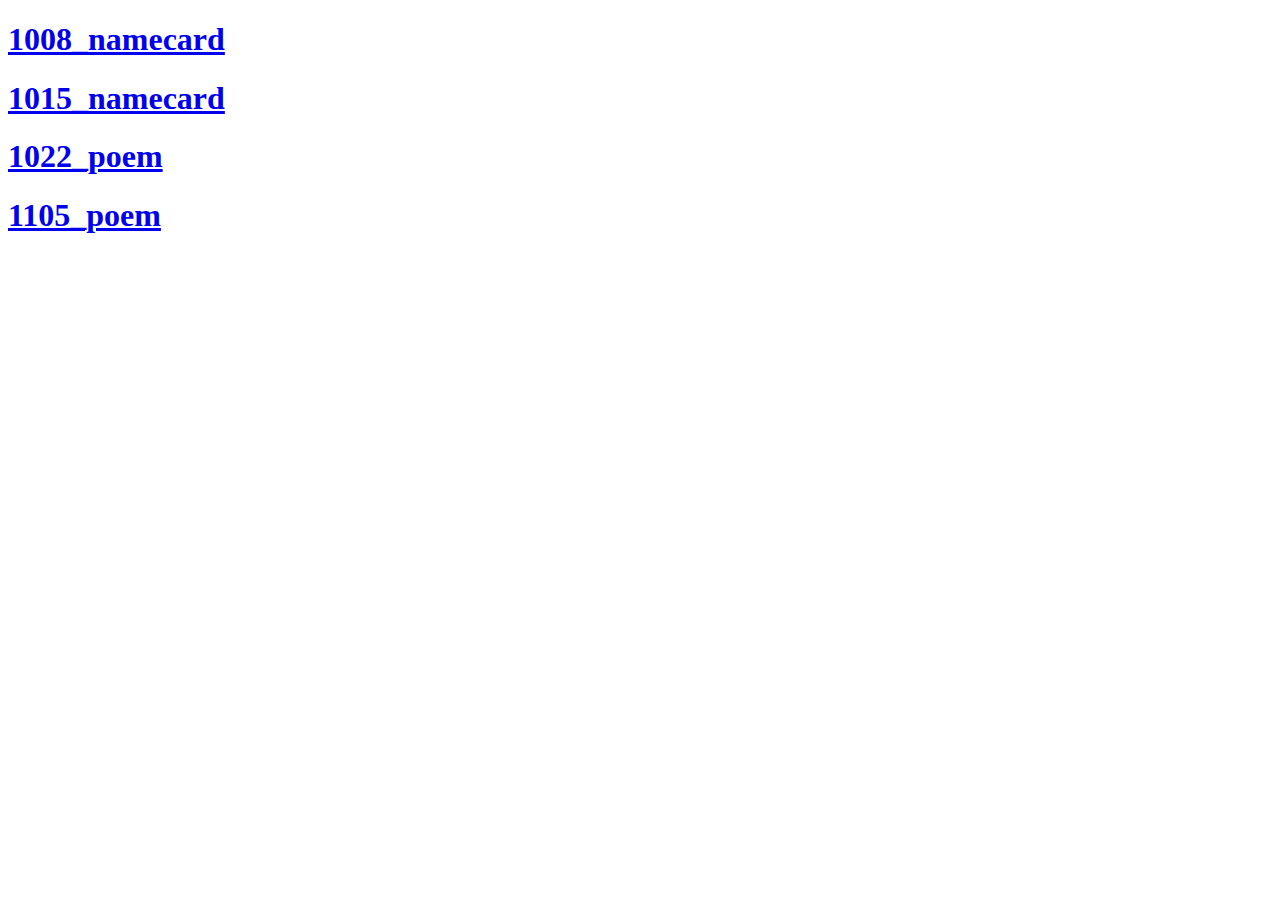
==== index.html @ 1c2cde36 "index.html" ====
<!DOCTYPE html>

<html>

	<head>
		<meta charset="utf-8">
		<title>JAEL'S NAMECARD</title>
	</head>

	<body>
	<h1>
	<a href='./1008/1008_namecard.html'>1008_namecard</a>
	</h1>
	<h1>
	<a href='./1015/index.html'>1015_namecard</a>
	</h1>
	<h1>
	<a href='./1022/index.html'>1022_poem</a>
	</h1>
	<h1>
	<a href='./1105/index.html'>1105_poem</a>
	</h1>
	</body>

</html>
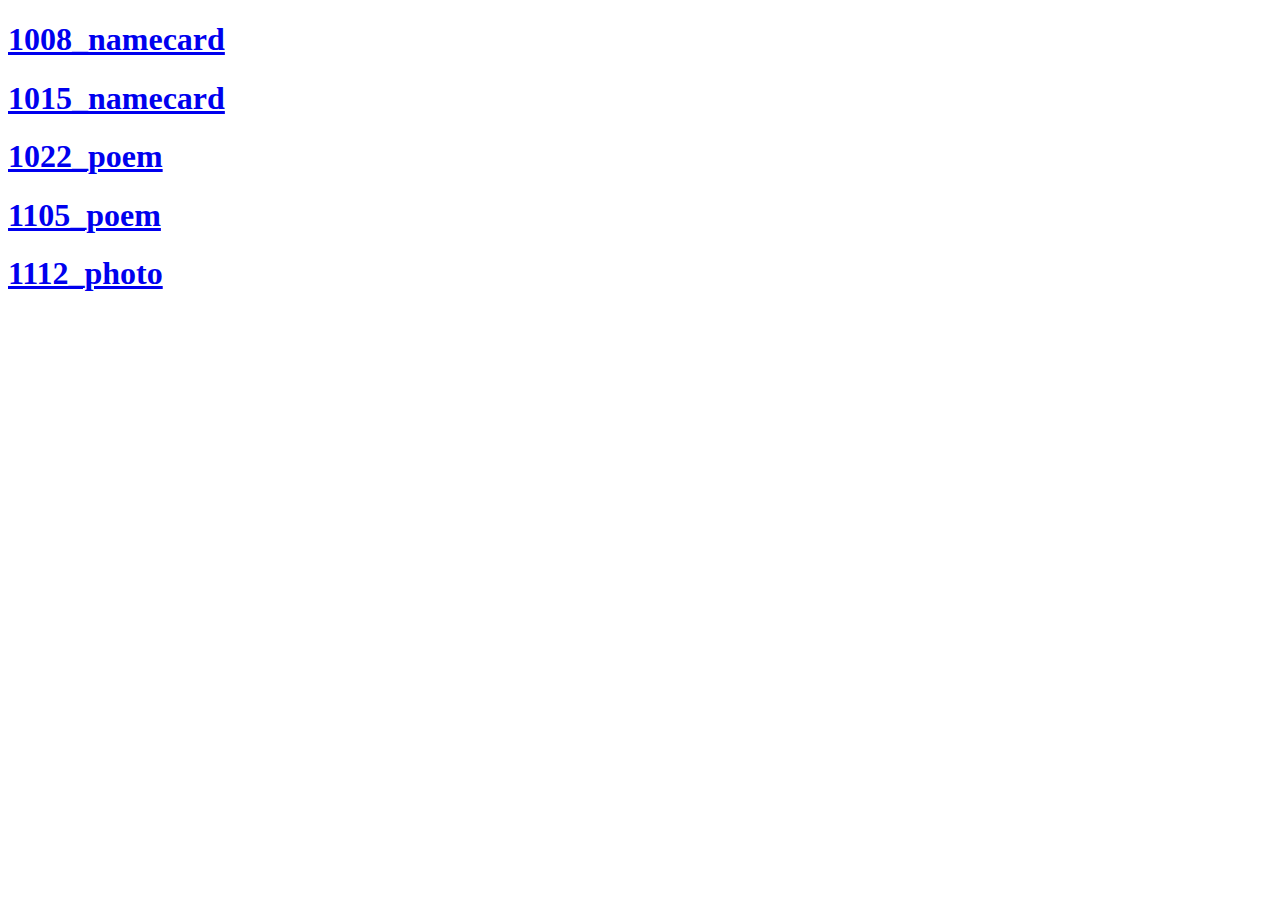
==== commit bfe7233f: "index.html" ====
--- a/index.html
+++ b/index.html
@@ -20,6 +20,9 @@
 	<h1>
 	<a href='./1105/index.html'>1105_poem</a>
 	</h1>
+	<h1>
+	<a href='./1112/index.html'>1112_photo</a>
+	</h1>
 	</body>
 
 </html>
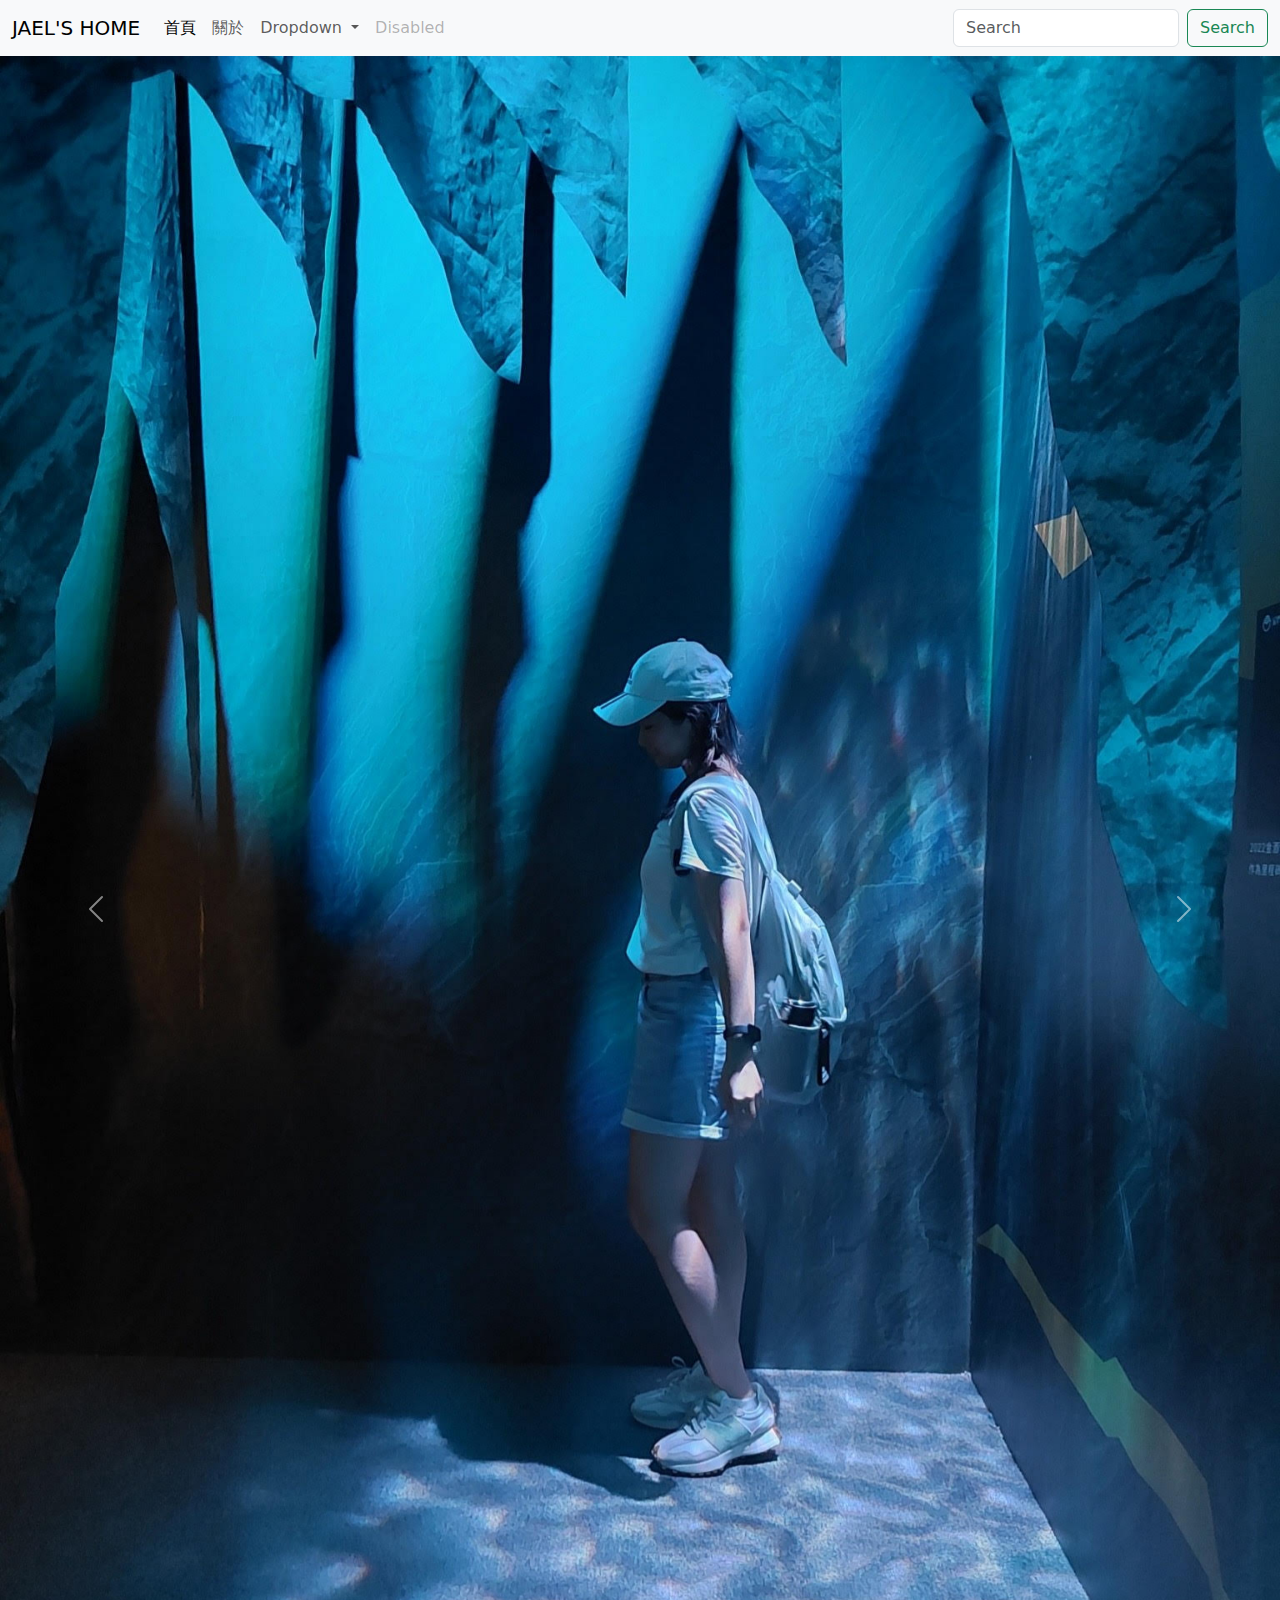
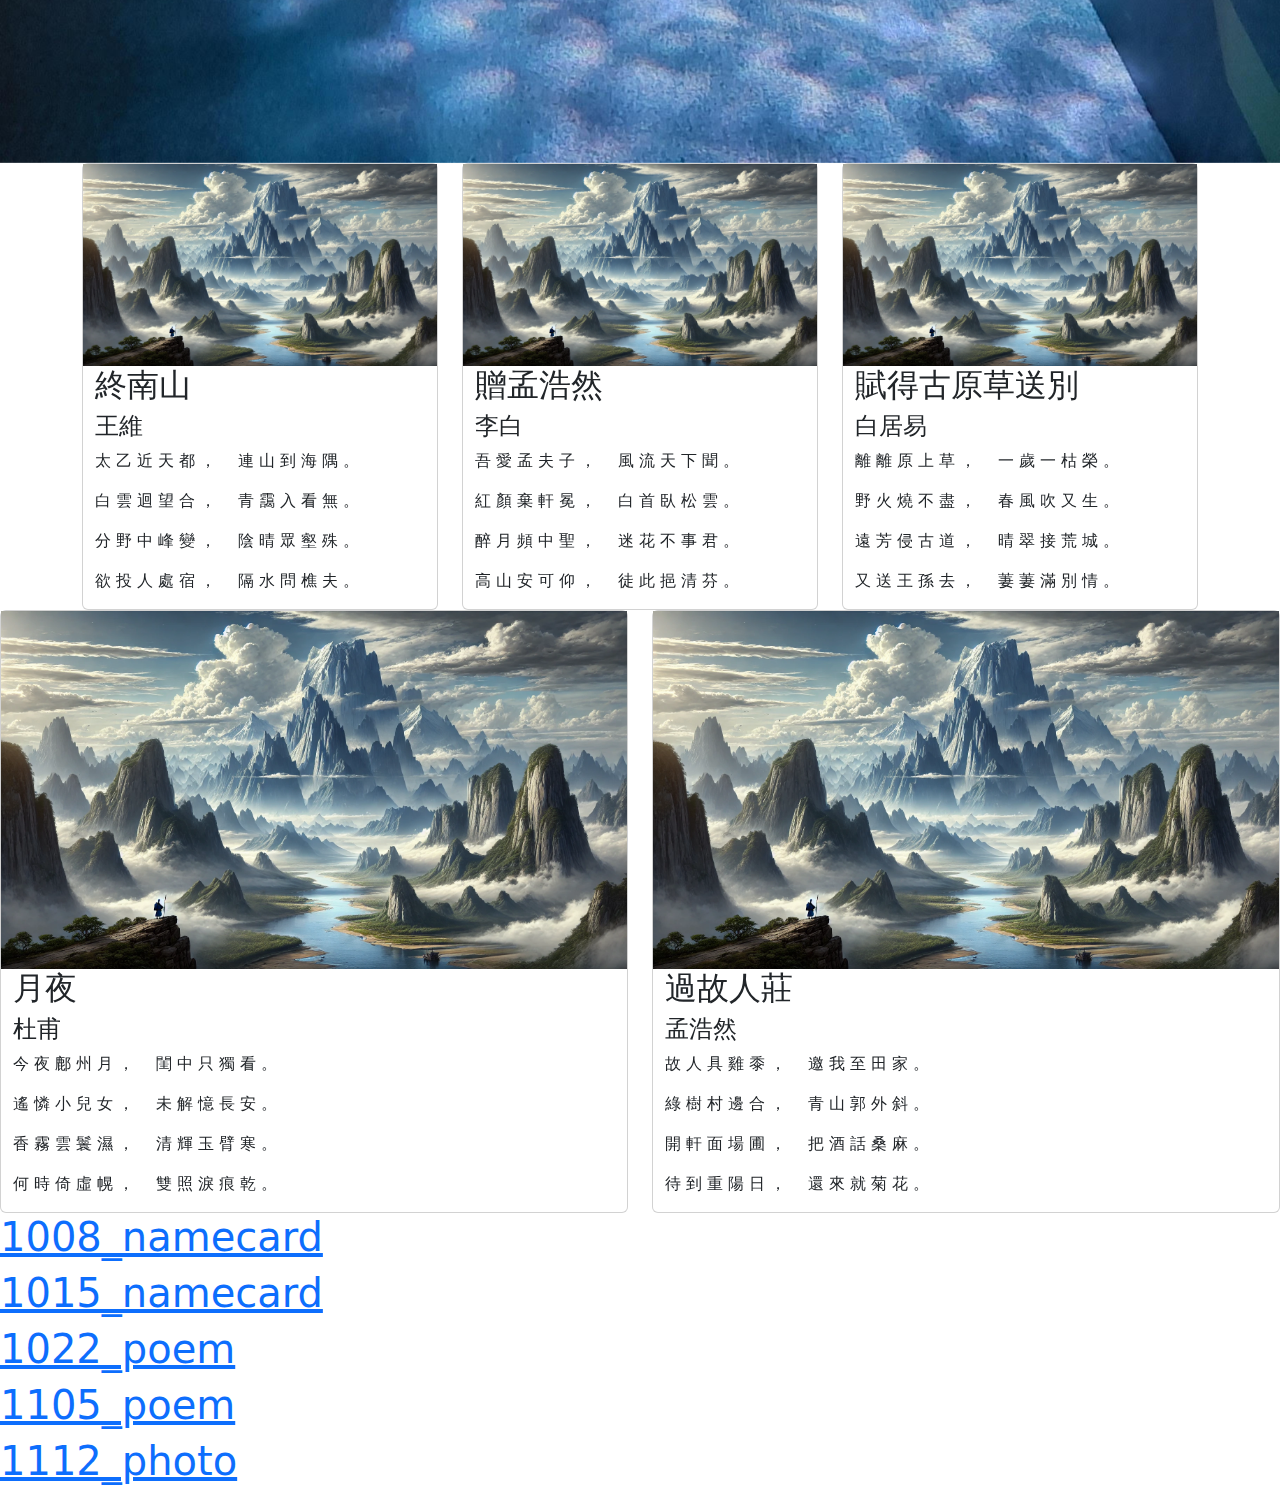
==== commit 9805054f: "Add files via upload" ====
--- a/index.html
+++ b/index.html
@@ -3,11 +3,150 @@
 <html>
 
 	<head>
+
 		<meta charset="utf-8">
 		<title>JAEL'S NAMECARD</title>
+		<link href="https://cdn.jsdelivr.net/npm/bootstrap@5.3.3/dist/css/bootstrap.min.css" rel="stylesheet" integrity="sha384-QWTKZyjpPEjISv5WaRU9OFeRpok6YctnYmDr5pNlyT2bRjXh0JMhjY6hW+ALEwIH" crossorigin="anonymous">
+		<script src="https://cdn.jsdelivr.net/npm/bootstrap@5.3.3/dist/js/bootstrap.bundle.min.js" integrity="sha384-YvpcrYf0tY3lHB60NNkmXc5s9fDVZLESaAA55NDzOxhy9GkcIdslK1eN7N6jIeHz" crossorigin="anonymous"></script>
+
 	</head>
 
 	<body>
+		<nav class="navbar navbar-expand-lg bg-body-tertiary">
+			<div class="container-fluid">
+			  <a class="navbar-brand" href="#">JAEL'S HOME</a>
+			  <button class="navbar-toggler" type="button" data-bs-toggle="collapse" data-bs-target="#navbarSupportedContent" aria-controls="navbarSupportedContent" aria-expanded="false" aria-label="Toggle navigation">
+				<span class="navbar-toggler-icon"></span>
+			  </button>
+			  <div class="collapse navbar-collapse" id="navbarSupportedContent">
+				<ul class="navbar-nav me-auto mb-2 mb-lg-0">
+				  <li class="nav-item">
+					<a class="nav-link active" aria-current="page" href="#">首頁</a>
+				  </li>
+				  <li class="nav-item">
+					<a class="nav-link" href="#">關於</a>
+				  </li>
+				  <li class="nav-item dropdown">
+					<a class="nav-link dropdown-toggle" href="#" role="button" data-bs-toggle="dropdown" aria-expanded="false">
+					  Dropdown
+					</a>
+					<ul class="dropdown-menu">
+					  <li><a class="dropdown-item" href="#">Action</a></li>
+					  <li><a class="dropdown-item" href="#">Another action</a></li>
+					  <li><hr class="dropdown-divider"></li>
+					  <li><a class="dropdown-item" href="#">Something else here</a></li>
+					</ul>
+				  </li>
+				  <li class="nav-item">
+					<a class="nav-link disabled" aria-disabled="true">Disabled</a>
+				  </li>
+				</ul>
+				<form class="d-flex" role="search">
+				  <input class="form-control me-2" type="search" placeholder="Search" aria-label="Search">
+				  <button class="btn btn-outline-success" type="submit">Search</button>
+				</form>
+			  </div>
+			</div>
+		  </nav>
+		  <div id="carouselExample" class="carousel slide">
+            <div class="carousel-inner">
+                <div class="carousel-item active">
+                <img src="1112/1.jpg" class="d-block w-100" alt="...">
+                </div>
+                <div class="carousel-item">
+                <img src="1112/2.jpg" class="d-block w-100" alt="...">
+                </div>
+                <div class="carousel-item">
+                <img src="1112/3.jpg" class="d-block w-100" alt="...">
+                </div>
+                <div class="carousel-item">
+                <img src="1112/4.jpg" class="d-block w-100" alt="...">
+                </div>
+                <div class="carousel-item">
+                <img src="1112/5.jpg" class="d-block w-100" alt="...">
+                </div>
+            </div>
+            <button class="carousel-control-prev" type="button" data-bs-target="#carouselExample" data-bs-slide="prev">
+                <span class="carousel-control-prev-icon" aria-hidden="true"></span>
+                <span class="visually-hidden">Previous</span>
+            </button>
+            <button class="carousel-control-next" type="button" data-bs-target="#carouselExample" data-bs-slide="next">
+                <span class="carousel-control-next-icon" aria-hidden="true"></span>
+                <span class="visually-hidden">Next</span>
+            </button>
+        </div>
+		<div class="container">
+			<div class="row">
+				<div class="col-4"><div class = 'card'>
+					<img src = '1105/mountains.png' style = 'width:100%'>
+					<div class = 'container cactus-classical-serif-regular'>
+						<h2>終南山</h2>
+						<h4>王維</h4>
+						<p>太 乙 近 天 都 ，	　連 山 到 海 隅 。</br>
+						<p>白 雲 迴 望 合 ，	　青 靄 入 看 無 。</br>
+						<p>分 野 中 峰 變 ，	　陰 晴 眾 壑 殊 。</br>
+						<p>欲 投 人 處 宿 ，	　隔 水 問 樵 夫 。</br>
+					</div>
+					</div>
+					
+					</div>
+				<div class="col-4"><div class = 'card'>
+					<img src = '1105/mountains.png' style = 'width:100%'>
+					<div class = 'container cactus-classical-serif-regular'>
+						<h2>贈孟浩然</h2>
+						<h4>李白</h4>
+						<p>吾 愛 孟 夫 子 ，	　風 流 天 下 聞 。</br>
+						<p>紅 顏 棄 軒 冕 ，	　白 首 臥 松 雲 。</br>
+						<p>醉 月 頻 中 聖 ，	　迷 花 不 事 君 。</br>
+						<p>高 山 安 可 仰 ，	　徒 此 挹 清 芬 。</br>
+					</div>
+					</div>
+					
+					</div>
+				<div class="col-4"><div class = 'card'>
+					<img src = '1105/mountains.png' style = 'width:100%'>
+					<div class = 'container cactus-classical-serif-regular'>
+						<h2>賦得古原草送別</h2>
+						<h4>白居易</h4>
+						<p>離 離 原 上 草 ，	　一 歲 一 枯 榮 。</br>
+						<p>野 火 燒 不 盡 ，	　春 風 吹 又 生 。</br>
+						<p>遠 芳 侵 古 道 ，	　晴 翠 接 荒 城 。</br>
+						<p>又 送 王 孫 去 ，	　萋 萋 滿 別 情 。</br>
+					</div>
+					</div>
+					
+					</div>
+			</div>
+		</div>	
+			<div class="row">
+				<div class="col-6"><div class = 'card'>
+					<img src = '1105/mountains.png' style = 'width:100%'>
+					<div class = 'container cactus-classical-serif-regular'>
+						<h2>月夜</h2>
+						<h4>杜甫</h4>
+						<p>今 夜 鄜 州 月 ，	　閨 中 只 獨 看 。</br>
+						<p>遙 憐 小 兒 女 ，	　未 解 憶 長 安 。</br>
+						<p>香 霧 雲 鬟 濕 ，	　清 輝 玉 臂 寒 。</br>
+						<p>何 時 倚 虛 幌 ，	　雙 照 淚 痕 乾 。</br>
+					</div>
+					</div>
+					
+					</div>
+				<div class="col-6"><div class = 'card'>
+					<img src = '1105/mountains.png' style = 'width:100%'>
+					<div class = 'container cactus-classical-serif-regular'>
+						<h2>過故人莊</h2>
+						<h4>孟浩然</h4>
+						<p>故 人 具 雞 黍 ，	　邀 我 至 田 家 。</br>
+						<p>綠 樹 村 邊 合 ，	　青 山 郭 外 斜 。</br>
+						<p>開 軒 面 場 圃 ，	　把 酒 話 桑 麻 。</br>
+						<p>待 到 重 陽 日 ，	　還 來 就 菊 花 。</br>
+					</div>
+					</div>
+					
+					</div>
+			</div>
+		</div>	
 	<h1>
 	<a href='./1008/1008_namecard.html'>1008_namecard</a>
 	</h1>
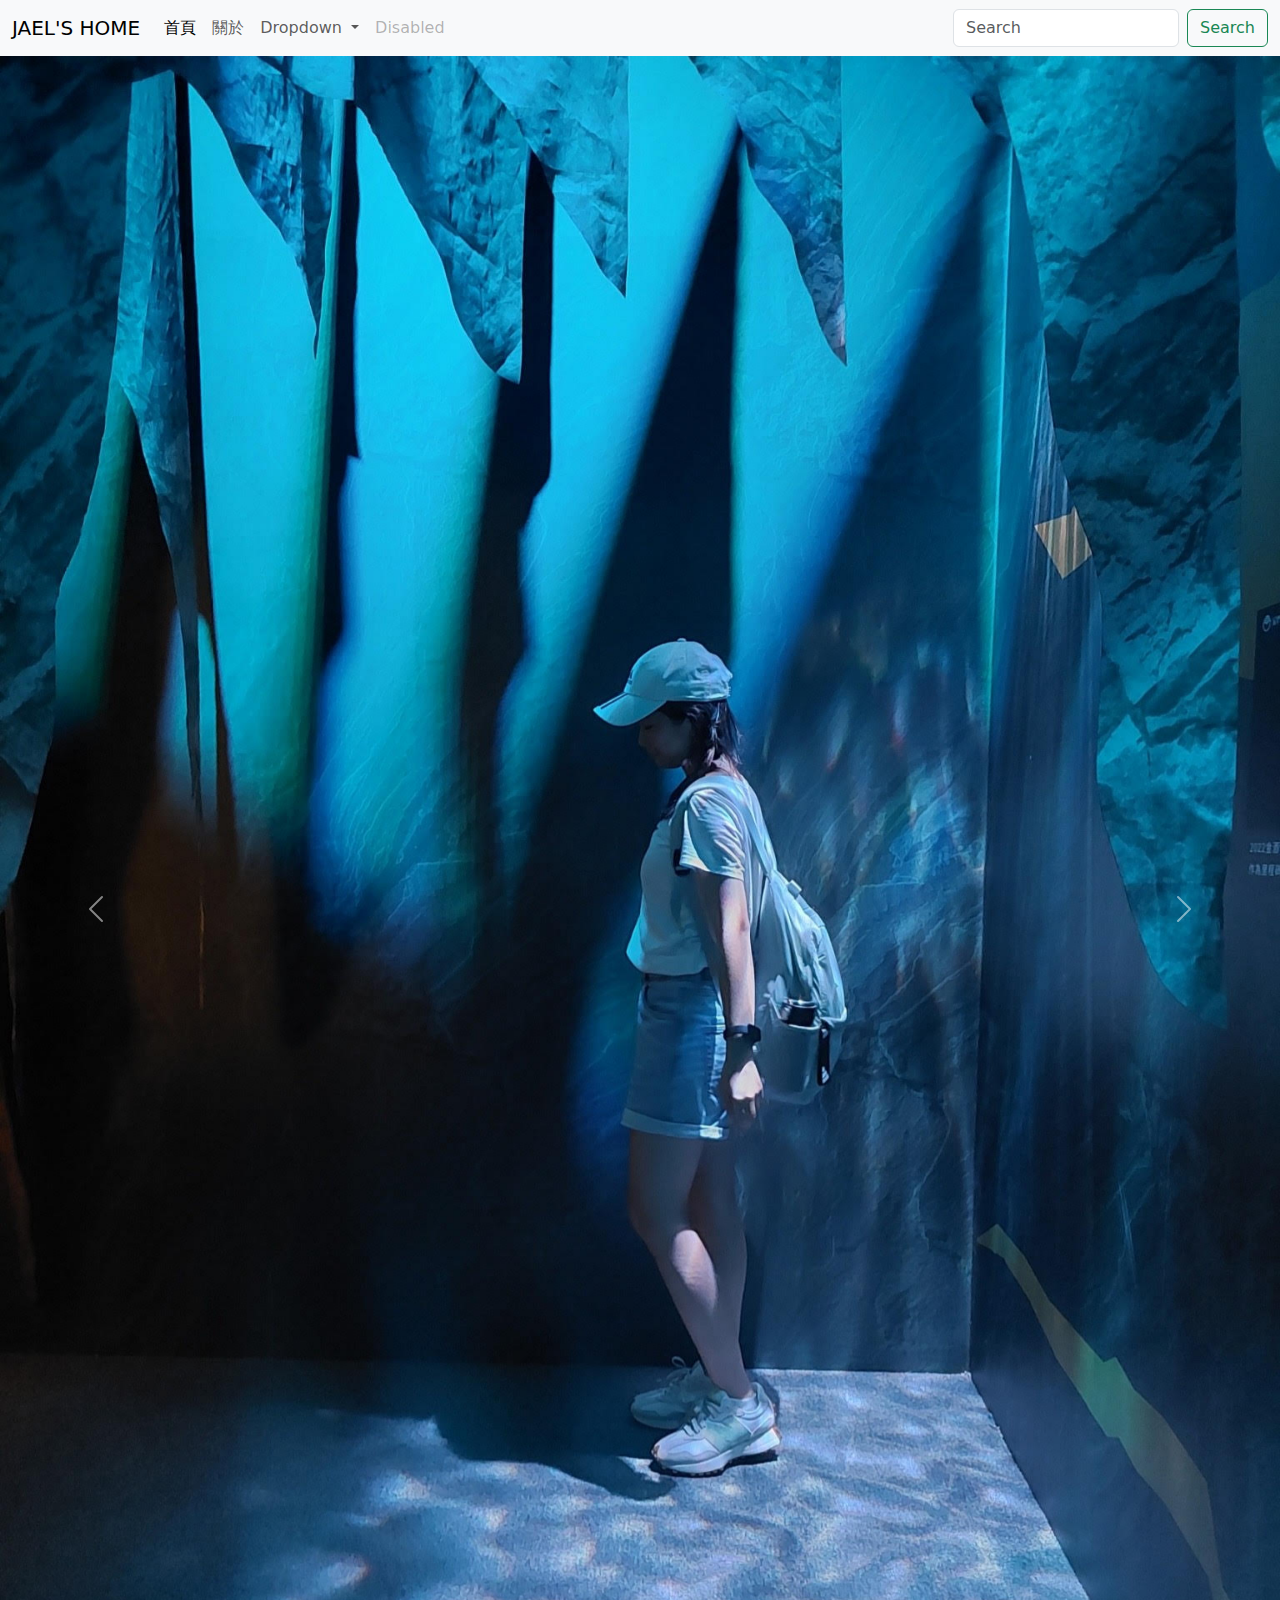
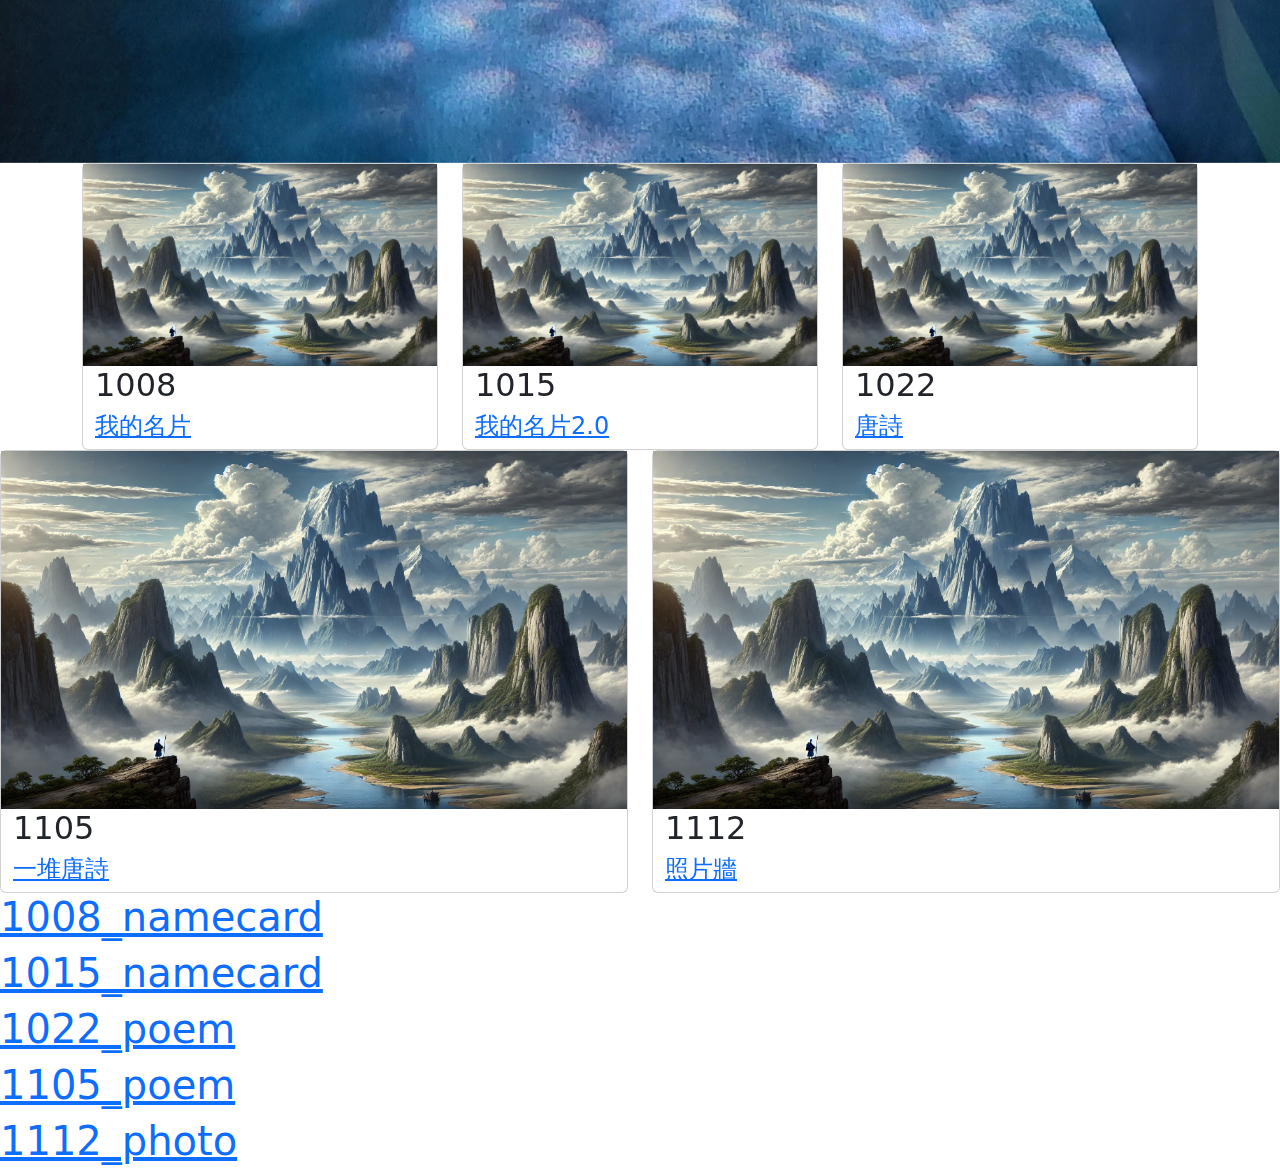
==== commit c7dd42ac: "Add files via upload" ====
--- a/index.html
+++ b/index.html
@@ -80,12 +80,8 @@
 				<div class="col-4"><div class = 'card'>
 					<img src = '1105/mountains.png' style = 'width:100%'>
 					<div class = 'container cactus-classical-serif-regular'>
-						<h2>終南山</h2>
-						<h4>王維</h4>
-						<p>太 乙 近 天 都 ，	　連 山 到 海 隅 。</br>
-						<p>白 雲 迴 望 合 ，	　青 靄 入 看 無 。</br>
-						<p>分 野 中 峰 變 ，	　陰 晴 眾 壑 殊 。</br>
-						<p>欲 投 人 處 宿 ，	　隔 水 問 樵 夫 。</br>
+						<h2>1008</h2>
+						<h4><a href="./1008/1008_namecard.html">我的名片</a></h4>
 					</div>
 					</div>
 					
@@ -93,12 +89,8 @@
 				<div class="col-4"><div class = 'card'>
 					<img src = '1105/mountains.png' style = 'width:100%'>
 					<div class = 'container cactus-classical-serif-regular'>
-						<h2>贈孟浩然</h2>
-						<h4>李白</h4>
-						<p>吾 愛 孟 夫 子 ，	　風 流 天 下 聞 。</br>
-						<p>紅 顏 棄 軒 冕 ，	　白 首 臥 松 雲 。</br>
-						<p>醉 月 頻 中 聖 ，	　迷 花 不 事 君 。</br>
-						<p>高 山 安 可 仰 ，	　徒 此 挹 清 芬 。</br>
+						<h2>1015</h2>
+						<h4><a href="./1015/index.html">我的名片2.0</a></h4>
 					</div>
 					</div>
 					
@@ -106,12 +98,8 @@
 				<div class="col-4"><div class = 'card'>
 					<img src = '1105/mountains.png' style = 'width:100%'>
 					<div class = 'container cactus-classical-serif-regular'>
-						<h2>賦得古原草送別</h2>
-						<h4>白居易</h4>
-						<p>離 離 原 上 草 ，	　一 歲 一 枯 榮 。</br>
-						<p>野 火 燒 不 盡 ，	　春 風 吹 又 生 。</br>
-						<p>遠 芳 侵 古 道 ，	　晴 翠 接 荒 城 。</br>
-						<p>又 送 王 孫 去 ，	　萋 萋 滿 別 情 。</br>
+						<h2>1022</h2>
+						<h4><a href="./1022/index.html">唐詩</a></h4>
 					</div>
 					</div>
 					
@@ -122,12 +110,8 @@
 				<div class="col-6"><div class = 'card'>
 					<img src = '1105/mountains.png' style = 'width:100%'>
 					<div class = 'container cactus-classical-serif-regular'>
-						<h2>月夜</h2>
-						<h4>杜甫</h4>
-						<p>今 夜 鄜 州 月 ，	　閨 中 只 獨 看 。</br>
-						<p>遙 憐 小 兒 女 ，	　未 解 憶 長 安 。</br>
-						<p>香 霧 雲 鬟 濕 ，	　清 輝 玉 臂 寒 。</br>
-						<p>何 時 倚 虛 幌 ，	　雙 照 淚 痕 乾 。</br>
+						<h2>1105</h2>
+						<h4><a href="./1105/index.html">一堆唐詩</a></h4>
 					</div>
 					</div>
 					
@@ -135,12 +119,8 @@
 				<div class="col-6"><div class = 'card'>
 					<img src = '1105/mountains.png' style = 'width:100%'>
 					<div class = 'container cactus-classical-serif-regular'>
-						<h2>過故人莊</h2>
-						<h4>孟浩然</h4>
-						<p>故 人 具 雞 黍 ，	　邀 我 至 田 家 。</br>
-						<p>綠 樹 村 邊 合 ，	　青 山 郭 外 斜 。</br>
-						<p>開 軒 面 場 圃 ，	　把 酒 話 桑 麻 。</br>
-						<p>待 到 重 陽 日 ，	　還 來 就 菊 花 。</br>
+						<h2>1112</h2>
+						<h4><a href="./1112/index.html">照片牆</a></h4>
 					</div>
 					</div>
 					
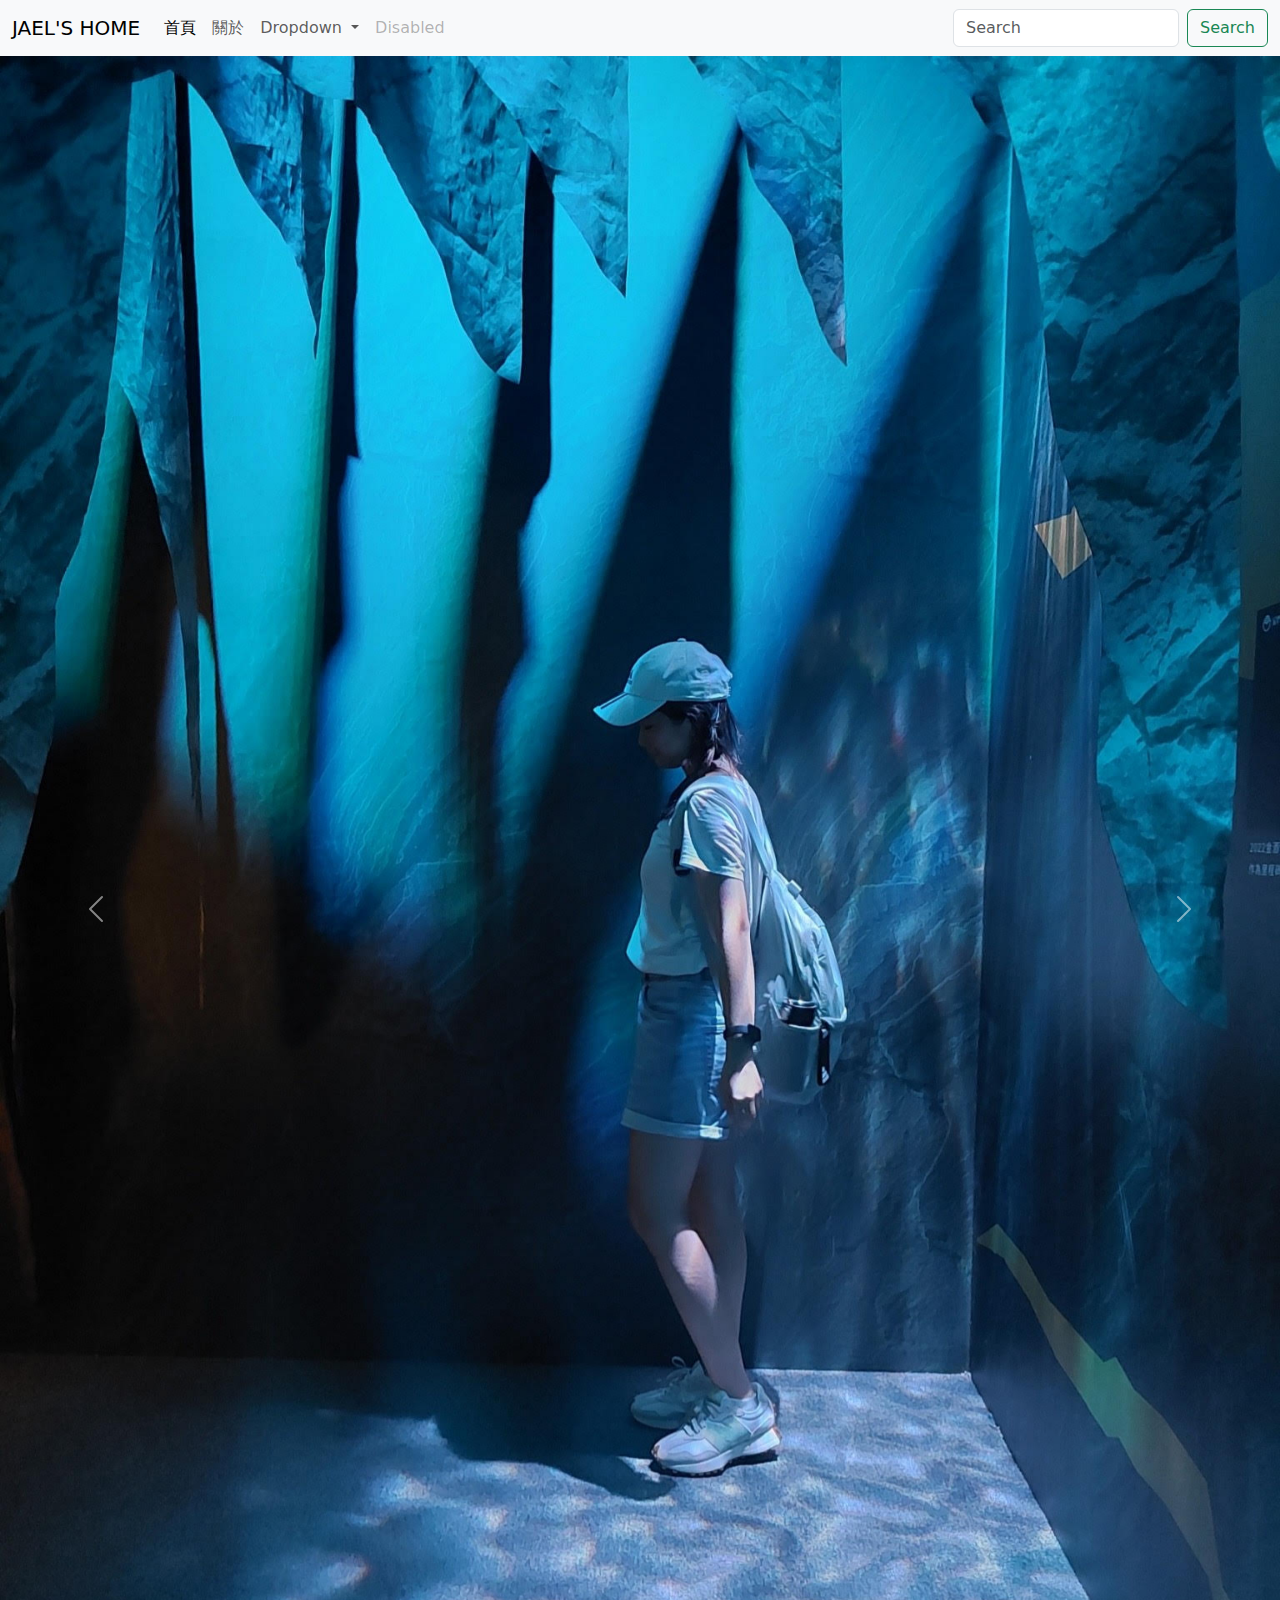
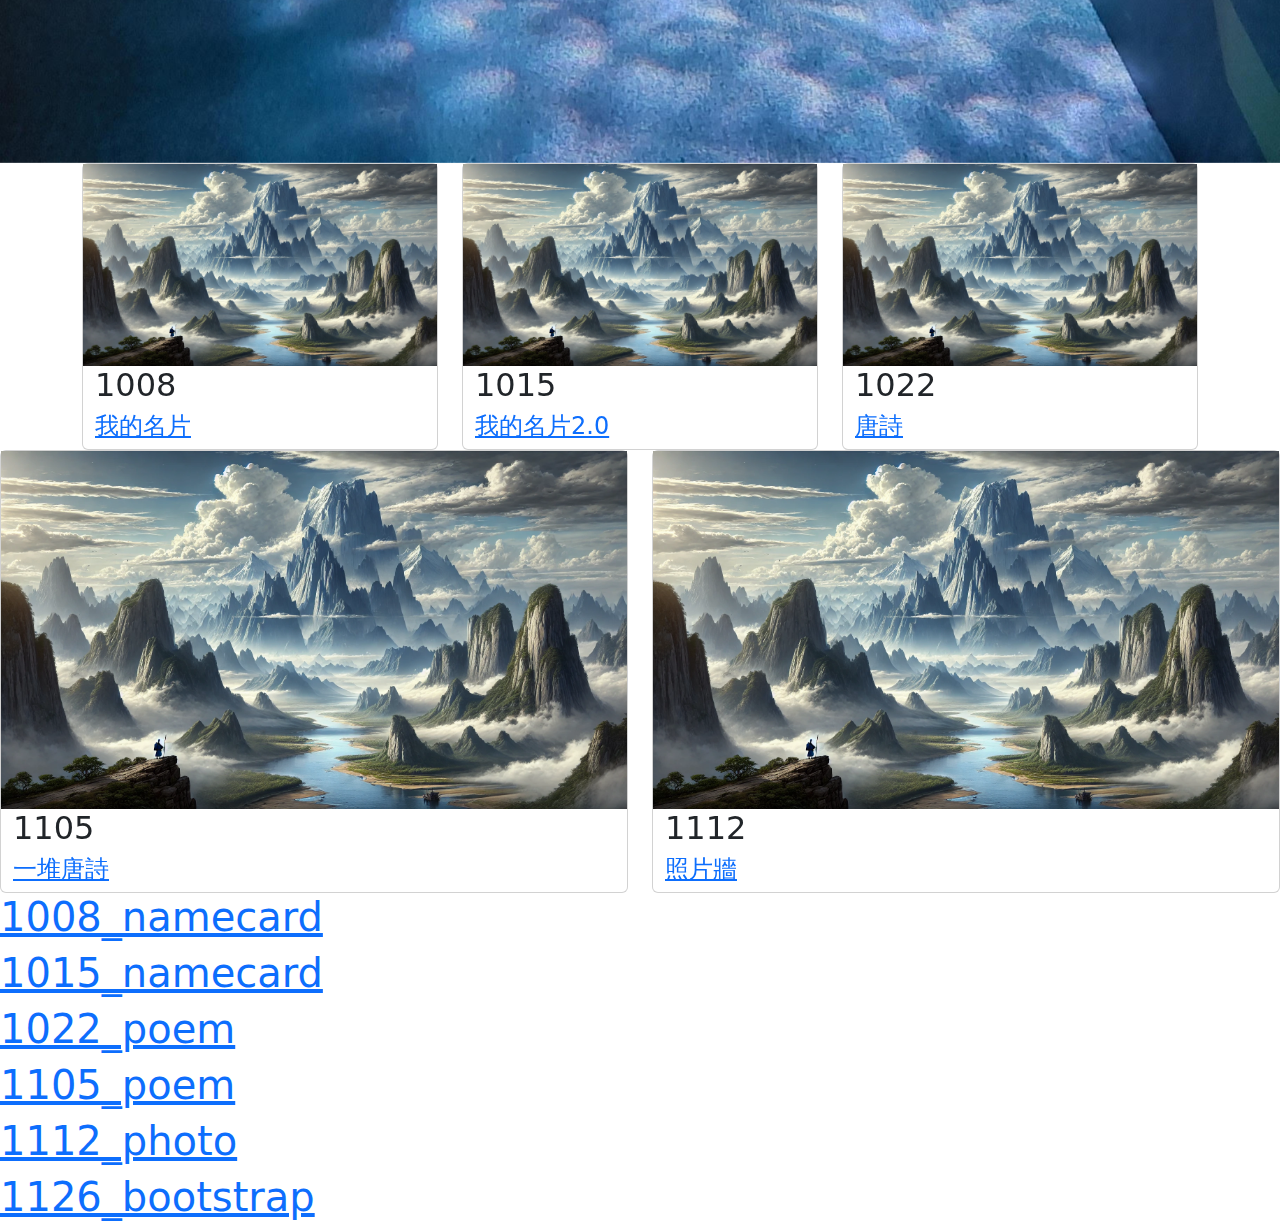
==== commit 9c521262: "index.html" ====
--- a/index.html
+++ b/index.html
@@ -142,6 +142,9 @@
 	<h1>
 	<a href='./1112/index.html'>1112_photo</a>
 	</h1>
+	<h1>
+	<a href='./1126/index.html'>1126_bootstrap</a>
+	</h1>
 	</body>
 
 </html>
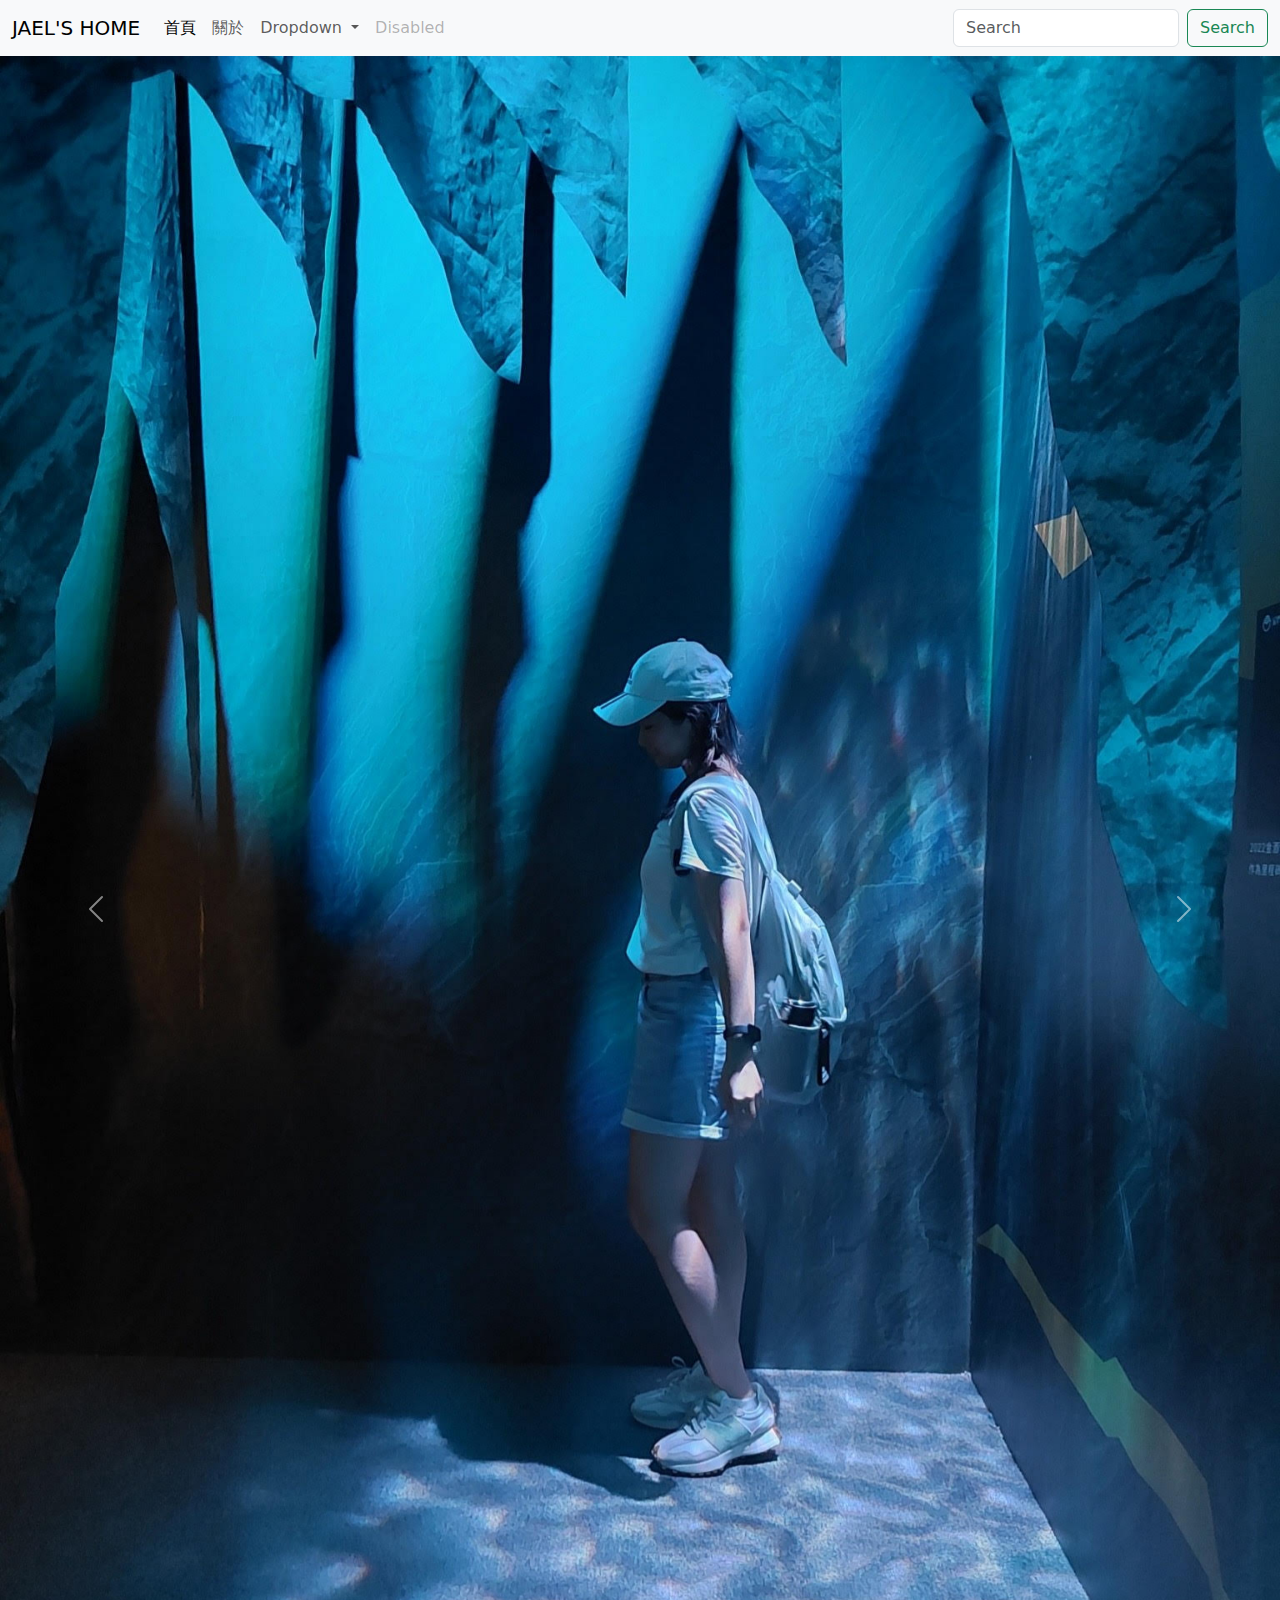
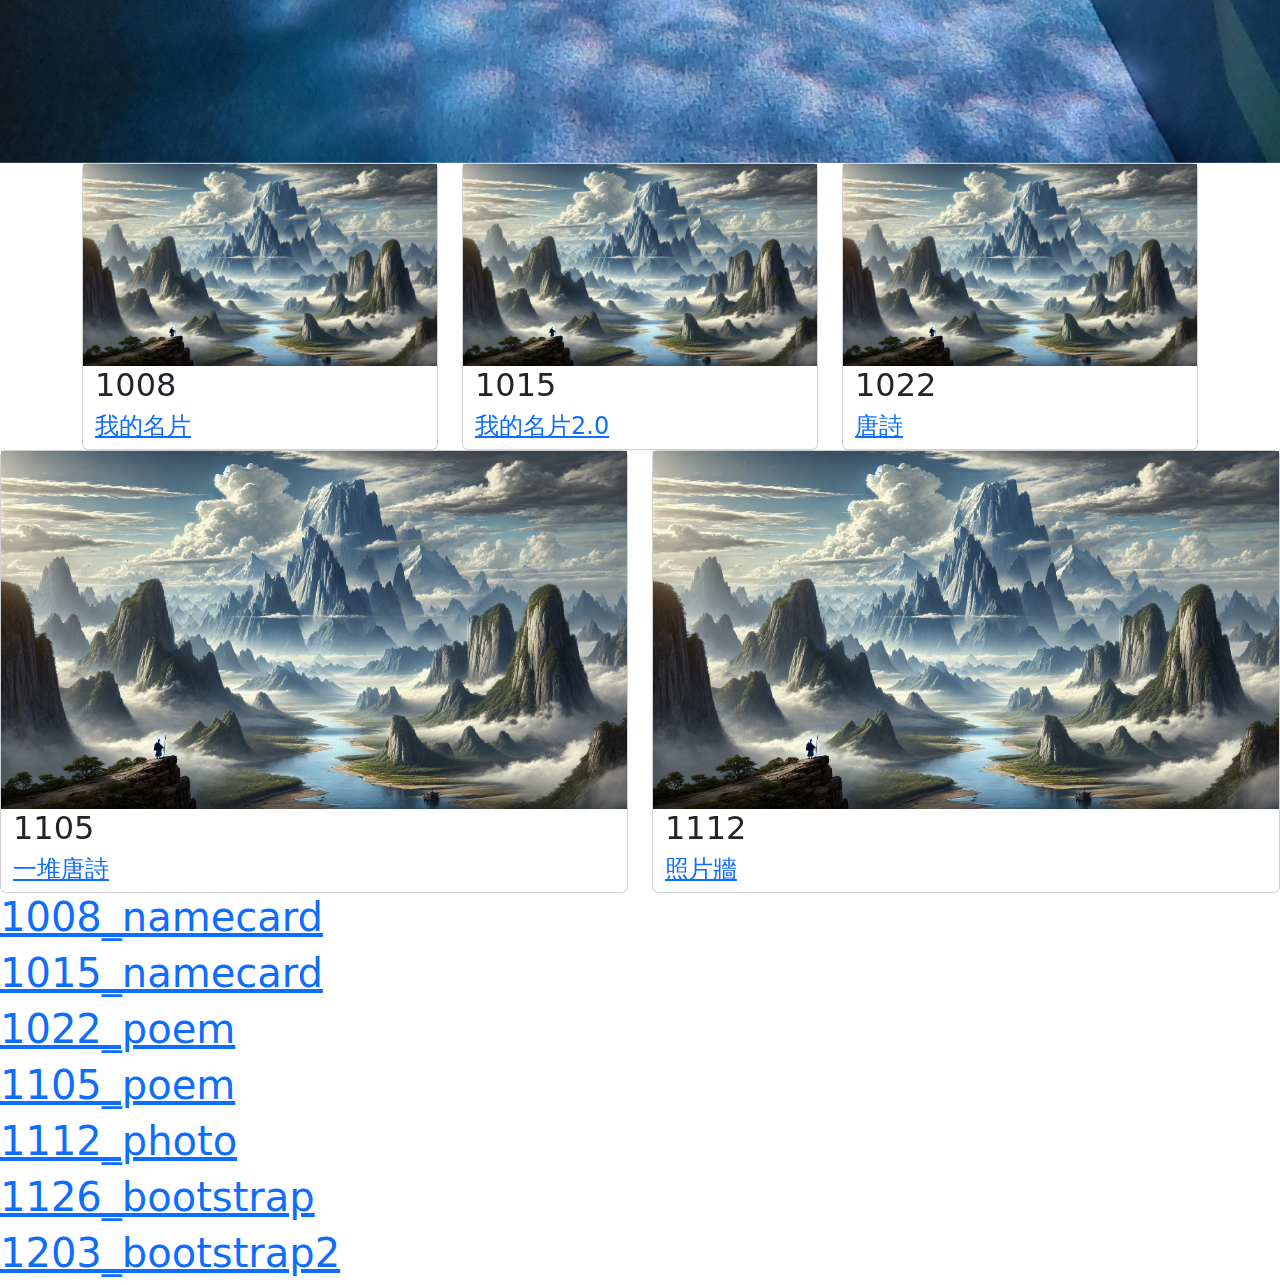
==== commit 08ed22f5: "index.html" ====
--- a/index.html
+++ b/index.html
@@ -145,6 +145,9 @@
 	<h1>
 	<a href='./1126/index.html'>1126_bootstrap</a>
 	</h1>
+	<h1>
+	<a href='./1203/index.html'>1203_bootstrap2</a>
+	</h1>
 	</body>
 
 </html>
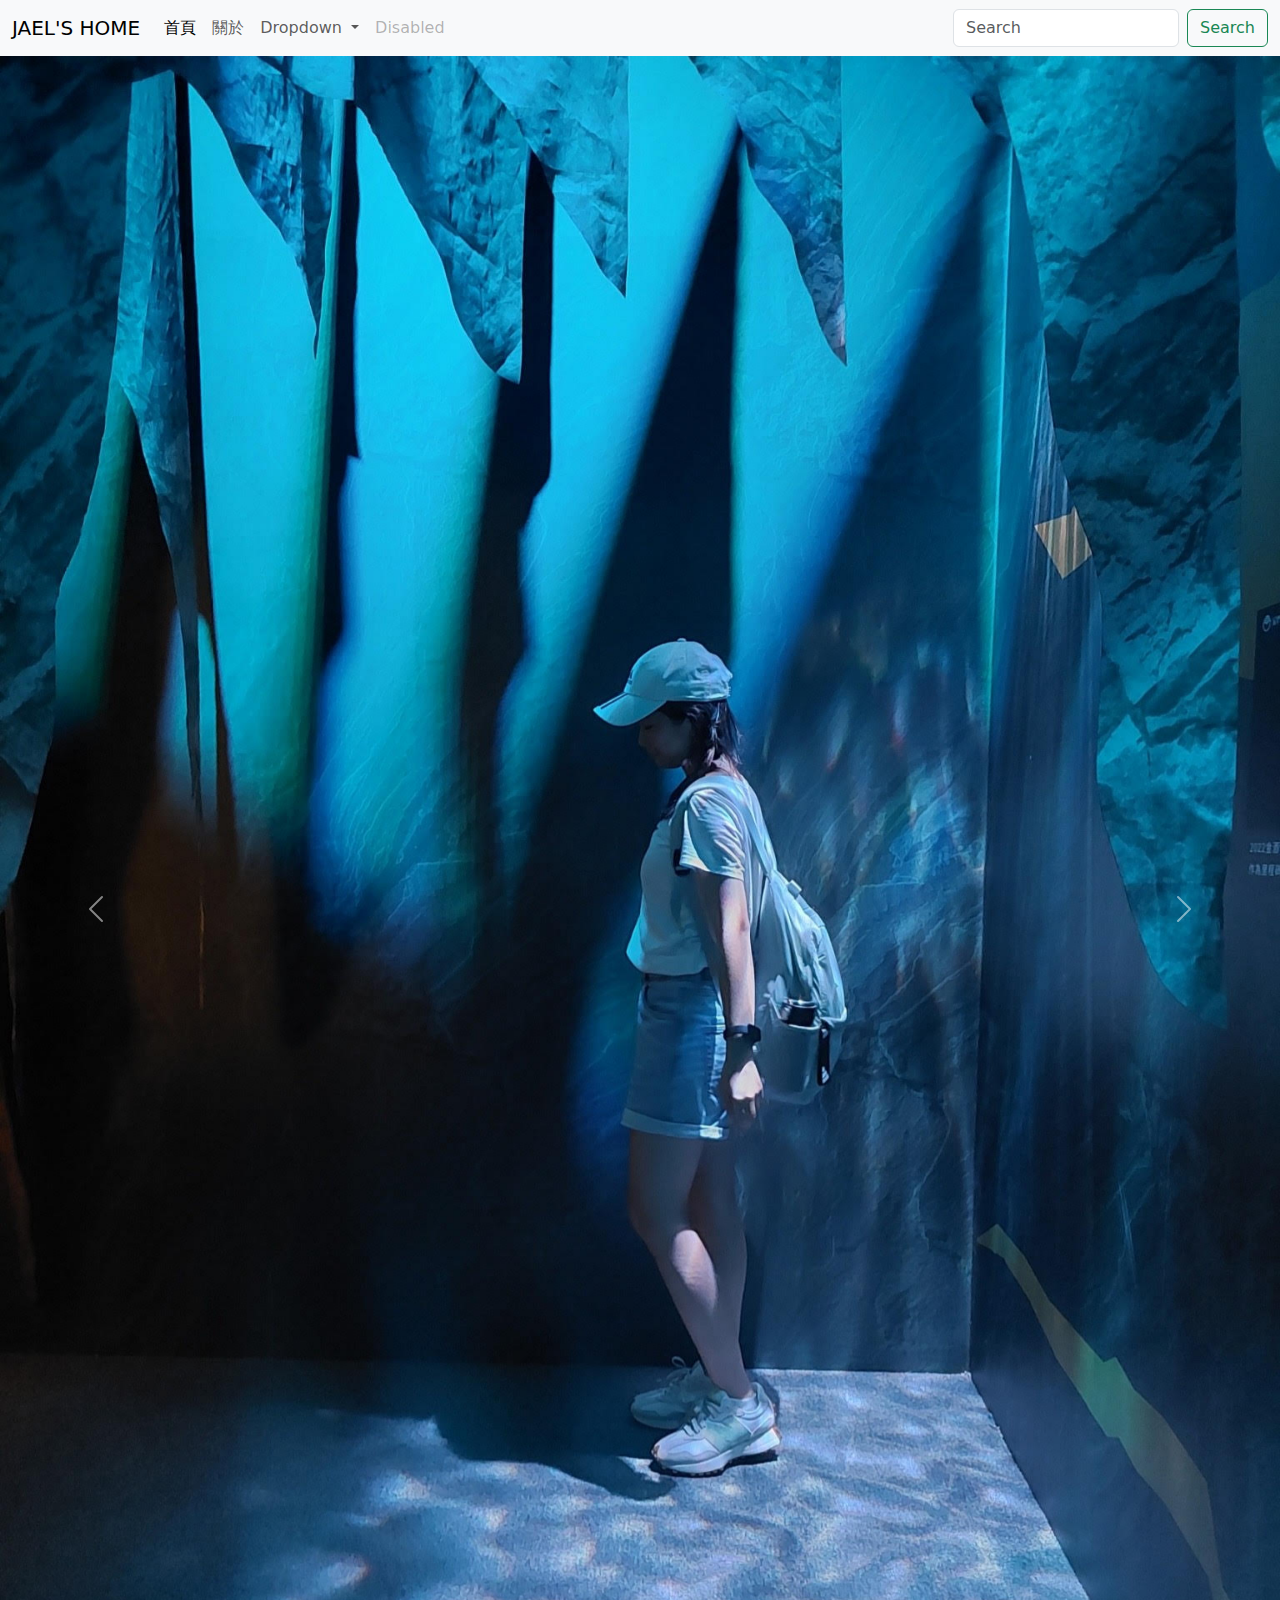
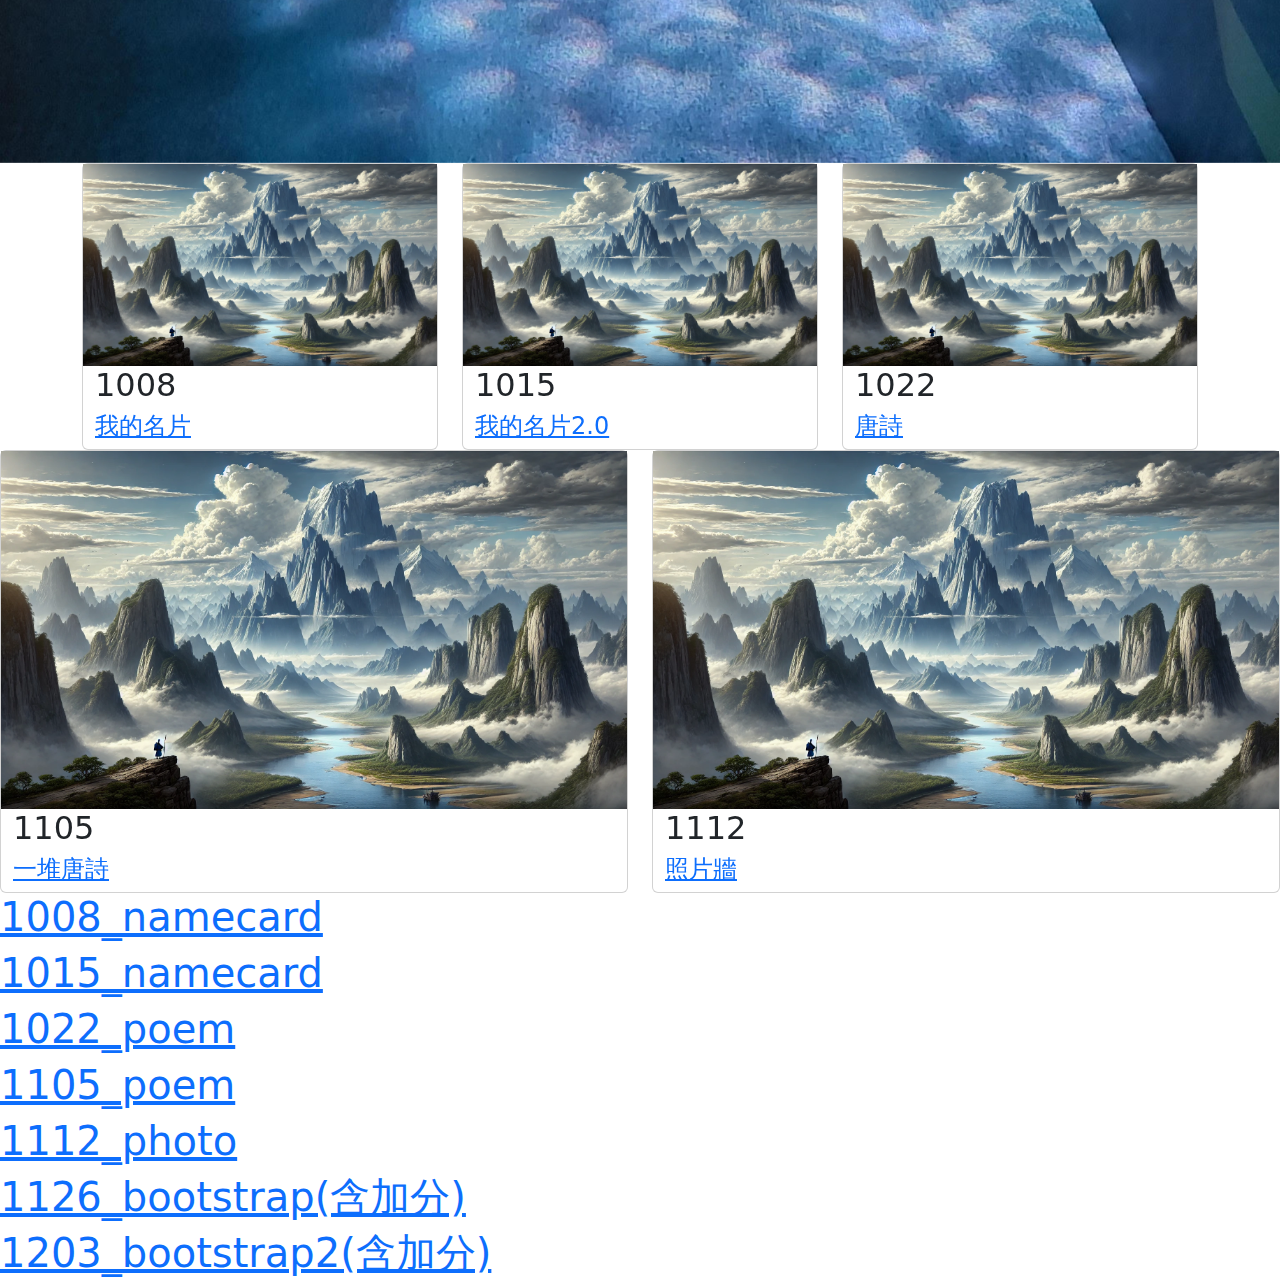
==== commit c2185f67: "index.html" ====
--- a/index.html
+++ b/index.html
@@ -143,10 +143,10 @@
 	<a href='./1112/index.html'>1112_photo</a>
 	</h1>
 	<h1>
-	<a href='./1126/index.html'>1126_bootstrap</a>
+	<a href='./1126/index.html'>1126_bootstrap(含加分)</a>
 	</h1>
 	<h1>
-	<a href='./1203/index.html'>1203_bootstrap2</a>
+	<a href='./1203/index.html'>1203_bootstrap2(含加分)</a>
 	</h1>
 	</body>
 
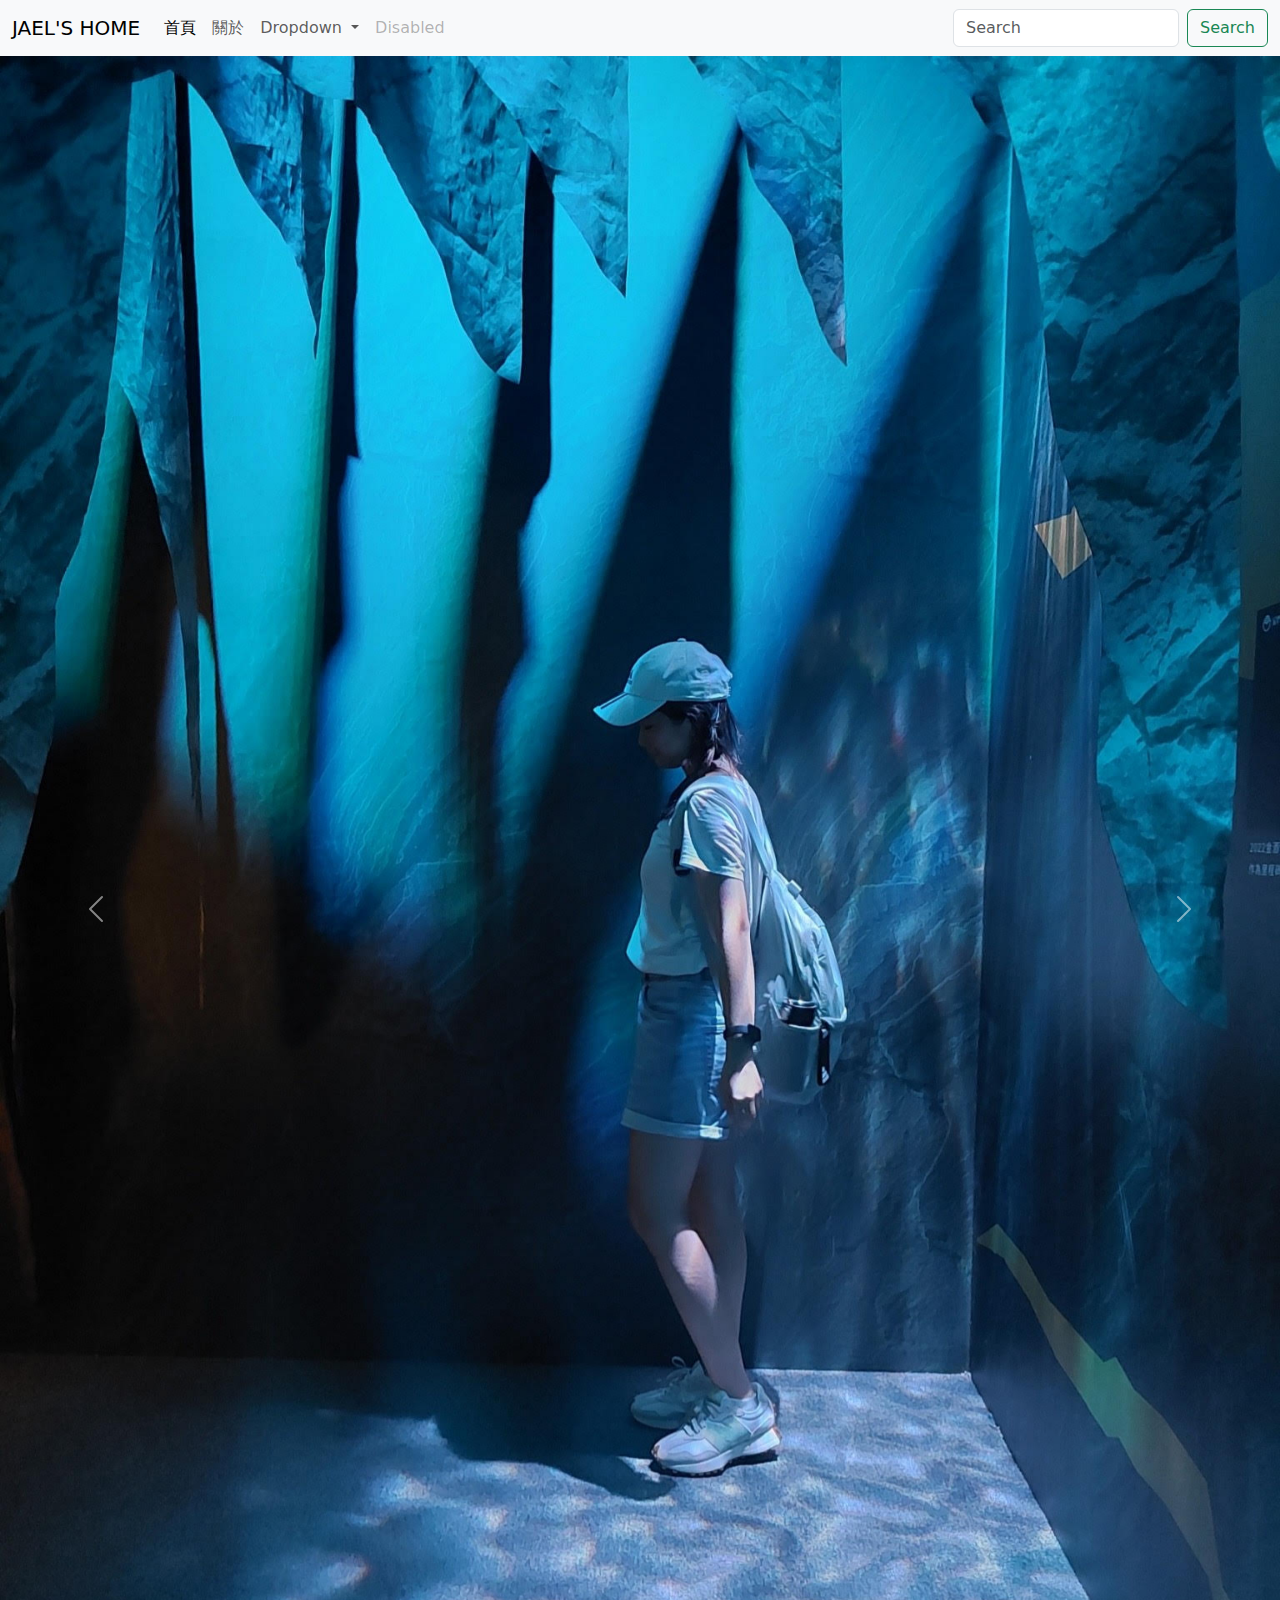
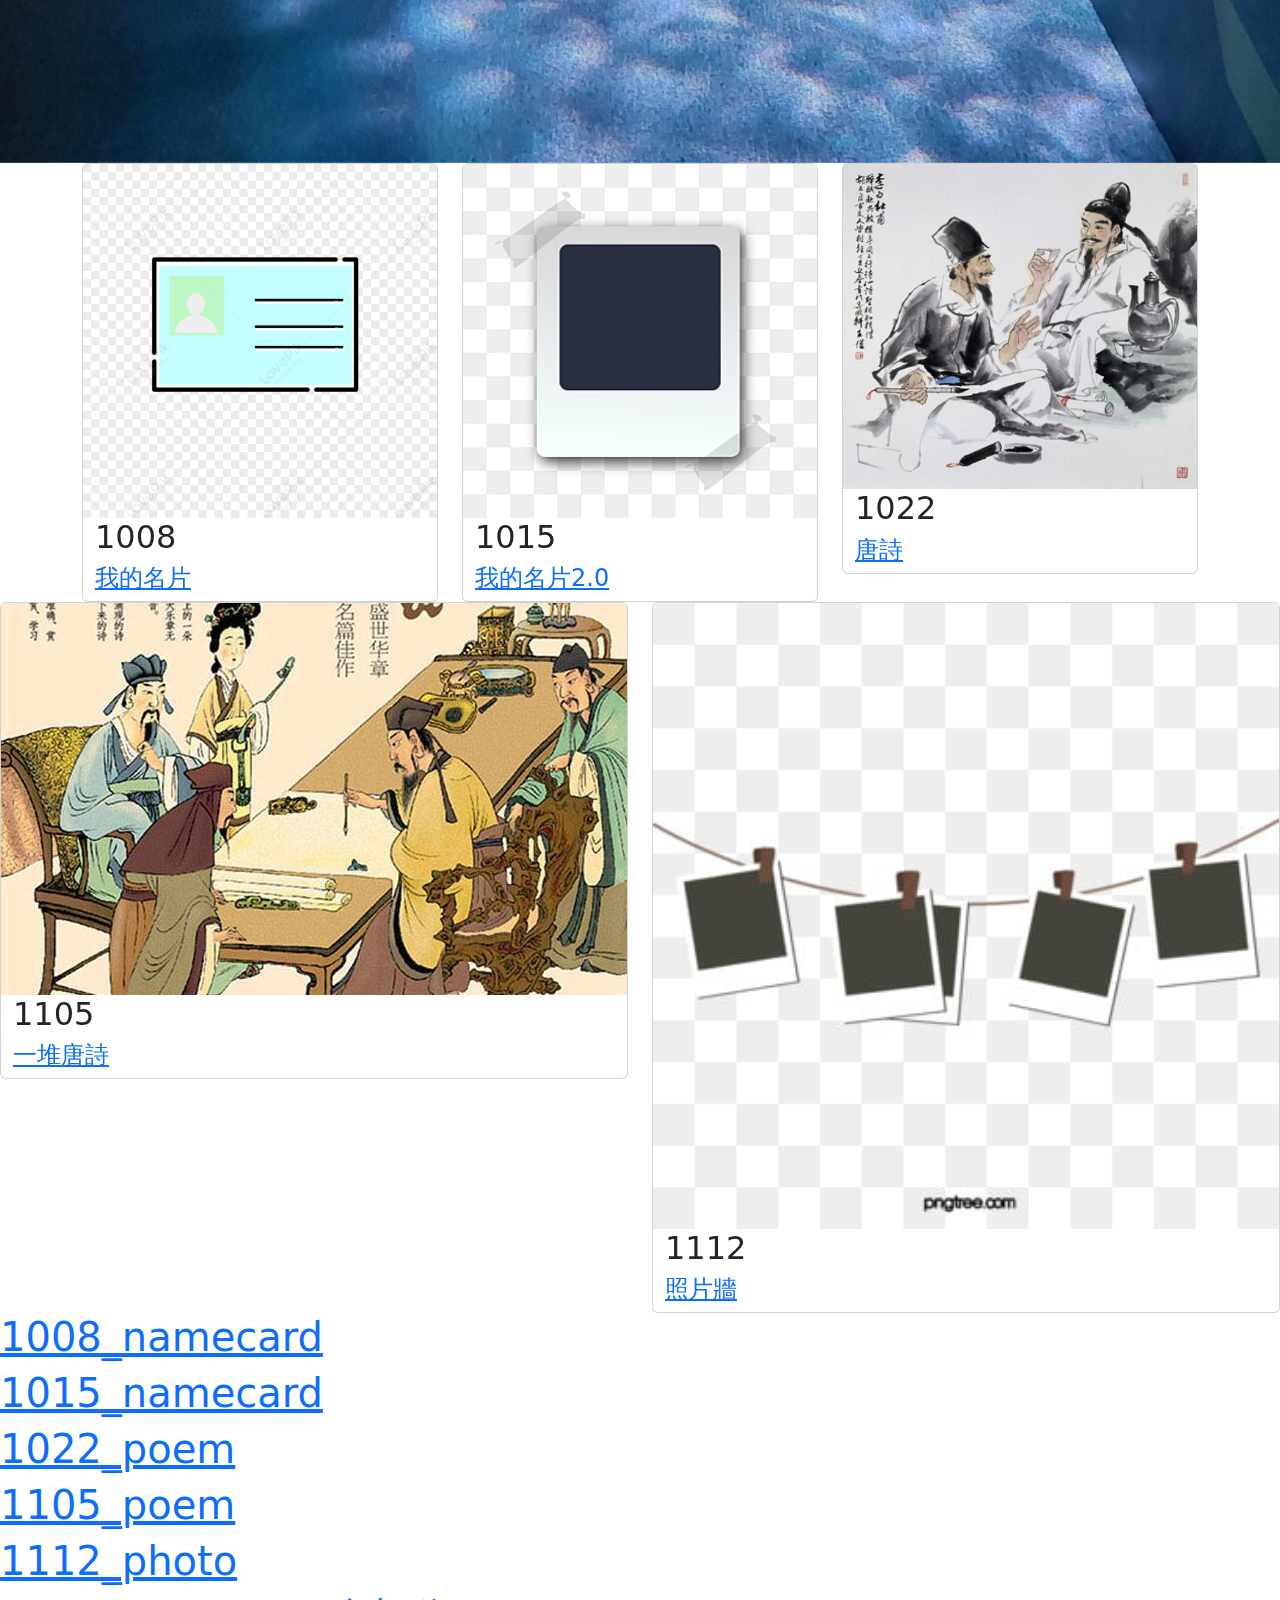
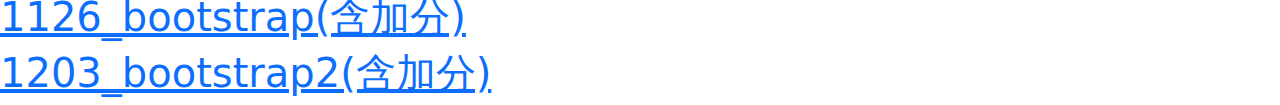
==== commit 12063722: "index.html" ====
--- a/index.html
+++ b/index.html
@@ -78,7 +78,7 @@
 		<div class="container">
 			<div class="row">
 				<div class="col-4"><div class = 'card'>
-					<img src = '1105/mountains.png' style = 'width:100%'>
+					<img src = '1008/1.png' style = 'width:100%'>
 					<div class = 'container cactus-classical-serif-regular'>
 						<h2>1008</h2>
 						<h4><a href="./1008/1008_namecard.html">我的名片</a></h4>
@@ -87,7 +87,7 @@
 					
 					</div>
 				<div class="col-4"><div class = 'card'>
-					<img src = '1105/mountains.png' style = 'width:100%'>
+					<img src = '1008/2.jpg' style = 'width:100%'>
 					<div class = 'container cactus-classical-serif-regular'>
 						<h2>1015</h2>
 						<h4><a href="./1015/index.html">我的名片2.0</a></h4>
@@ -96,7 +96,7 @@
 					
 					</div>
 				<div class="col-4"><div class = 'card'>
-					<img src = '1105/mountains.png' style = 'width:100%'>
+					<img src = '1008/3.jpg' style = 'width:100%'>
 					<div class = 'container cactus-classical-serif-regular'>
 						<h2>1022</h2>
 						<h4><a href="./1022/index.html">唐詩</a></h4>
@@ -108,7 +108,7 @@
 		</div>	
 			<div class="row">
 				<div class="col-6"><div class = 'card'>
-					<img src = '1105/mountains.png' style = 'width:100%'>
+					<img src = '1008/4.jpg' style = 'width:100%'>
 					<div class = 'container cactus-classical-serif-regular'>
 						<h2>1105</h2>
 						<h4><a href="./1105/index.html">一堆唐詩</a></h4>
@@ -117,7 +117,7 @@
 					
 					</div>
 				<div class="col-6"><div class = 'card'>
-					<img src = '1105/mountains.png' style = 'width:100%'>
+					<img src = '1008/5.jpg' style = 'width:100%'>
 					<div class = 'container cactus-classical-serif-regular'>
 						<h2>1112</h2>
 						<h4><a href="./1112/index.html">照片牆</a></h4>
